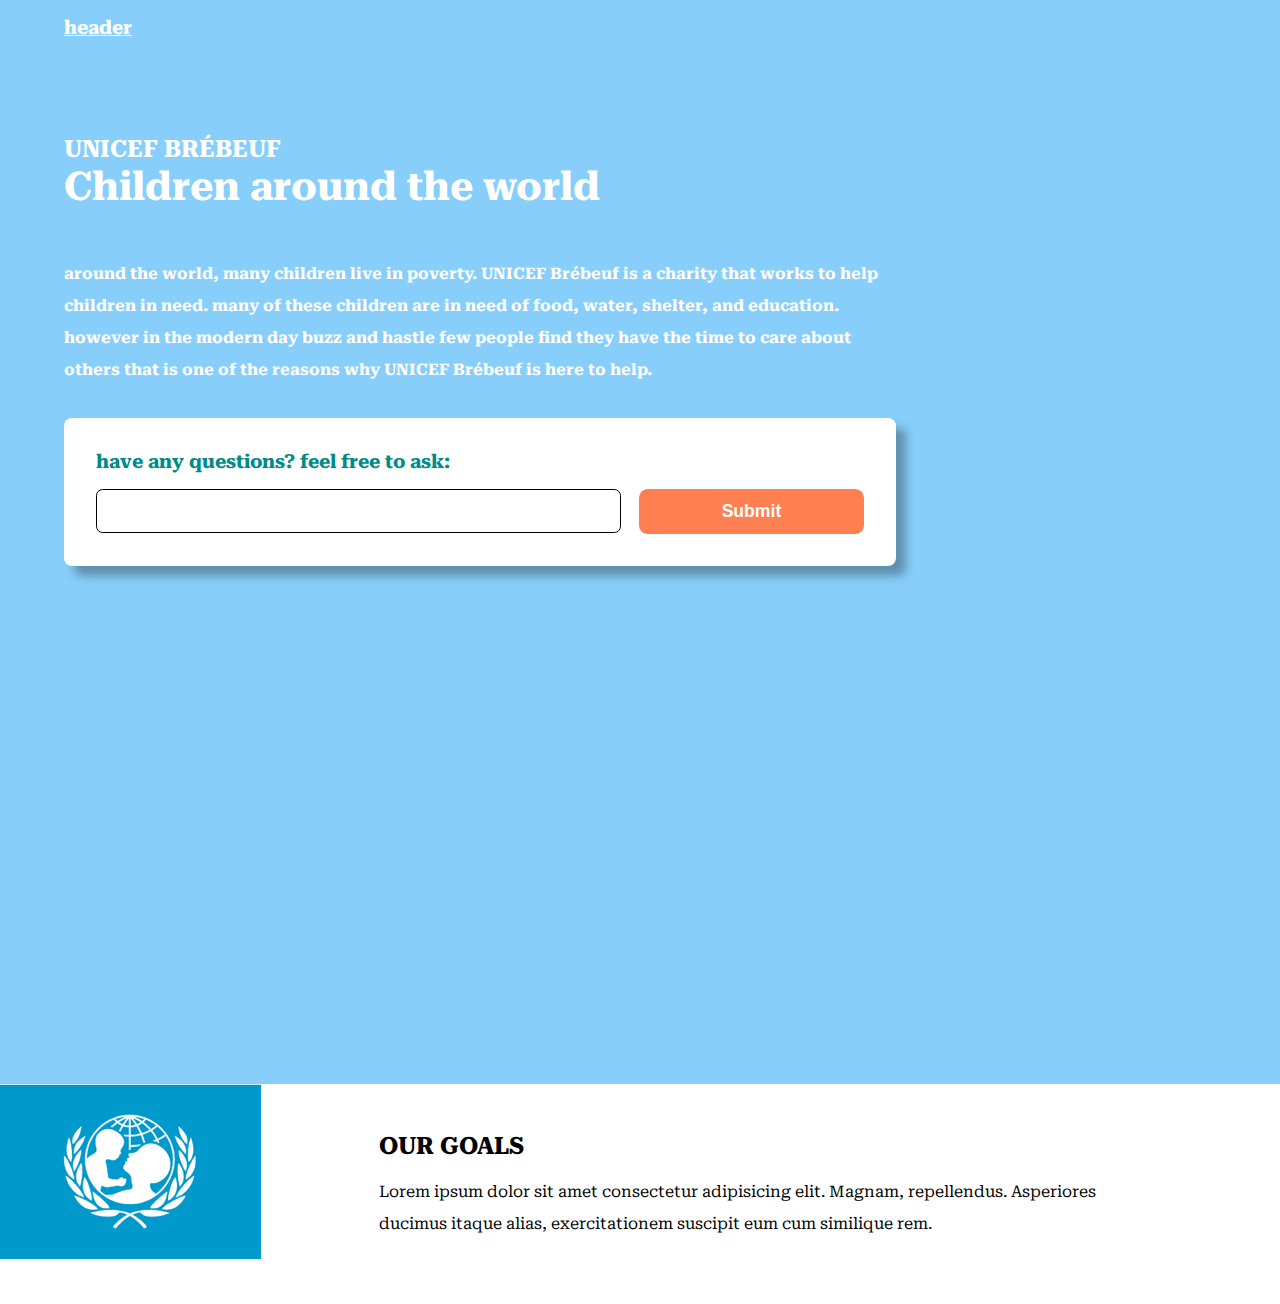
==== index.html @ da9cd879 "added" ====
<!DOCTYPE html>
<html lang="en">
<head>
    <meta charset="UTF-8">
    <meta http-equiv="X-UA-Compatible" content="IE=edge">
    <meta name="viewport" content="width=device-width, initial-scale=1.0">
    <title>Document</title>
    <link rel="stylesheet" href="css/main.css">
</head>
<body>
    <div class="overlay" id="overlay">
        <h3>Thanks for your questions!</h3>
    </div>
    <div class="hero-bg"> 
        <section class="top">
            <header>
                 <a href="#">header</a>
            </header>
                 <!-- <nav>
                     <ul>
                         <li><a href="#">home</a></li>
                         <li><a href="#">about</a></li>
                         <li><a href="#">services</a></li>
                     </ul>
                 </nav> -->
                <h1><span>UNICEF Brébeuf</span>Children around the world</h1>
                <p>
                    around the world, many children live in poverty. UNICEF Brébeuf is a charity that works to help children in need. 
                    many of these children are in need of food, water, shelter, and education. however in the modern day buzz and hastle few people find they have the time to care about others
                    that is one of the reasons why UNICEF Brébeuf is here to help. 
                </p>
                <div class="questions">
                    <form action="">
                        <div class="form-left">
                            <label for="money">have any questions? feel free to ask:</label>
                            <input type="any" name="questions" id="questions"></input>
                        </div>

                        <input type="button" value="Submit" id="cta-btn">
                    </form>
                </div>
            
        </section>
        <iframe scrolling="no" width="800px" frameborder="0" height="700px" src="https://sdmx.data.unicef.org/databrowser/embed.html?df=UNICEF:CCRI(1.0)&dq=.POV_INEQUITY&chart=N4IgxgFghgTgLgYQPYDsBmBLA5iAXKOATwAcBTPEOGU0gWymJABoQli4NUBnPUYmDPRiEKAJQCiAMQD6AQQmzmILqTCoAJrBG4QIAL4sOcADbkdxJADdS8QgAIoKdXYwpSARwCuUYxiIOYJE8nOzgIUjsAdyQYY2dUBzsuMB8IpDQ7AAYAWgBGTKUuTwAjI1MKfT0gA"></iframe>    </div>

    <section class="explanation">
        <div class="right-col">
            <h2>Our Goals</h2>
            <p>Lorem ipsum dolor sit amet consectetur adipisicing elit. Magnam, repellendus. Asperiores ducimus itaque alias, exercitationem suscipit eum cum similique rem.</p>
        </div>
        <img src="images/unicef.jpg" alt="logo"> 
    </section>

    <script>
        let btn = document.getElementById("cta-btn");
        let overlay = document.getElementById("cta-btn");
        btn.addEventListener('click', () => {
            // rediredt to https://www.unicef.ca/en/search?search= + document.getElementById("questions").value
            window.location.href = "https://www.unicef.ca/en/search?search=" + document.getElementById("questions").value;
        })
    </script>
</html>
---- css/main.css ----
@import url('https://fonts.googleapis.com/css2?family=Roboto+Serif:wght@100&display=swap');

body {
    font-family: 'Roboto Serif', sans-serif;
    margin: 0;
}

.hero-bg{
    background-color: lightskyblue;
    background-position: 12% 83%;
    color: white;
    text-align: center;
    padding-bottom: 4em;
}

header{
    padding: 1em 0;
}

.hero-bg a {
    color: white;
    font-weight: bold;
    font-size: 1.2rem;
}

section{
    margin: 0 1em;
}

h1 {
    font-size: 2.5rem;
    margin: 2em 0 1.2em;
}

h1 span {
    text-transform: uppercase;
    display: block;
    font-size: 1.5rem;
}

.hero-bg p {
    font-weight: bold;
    margin: 0 1em 3em;
}

.questions {
    background-color: white;
    margin: 2em -1em 0;
    padding: 2em;
}

label{
    color:darkcyan;
    font-weight: bold;
    display: block;
    margin-bottom: 1em;
    font-size: 1.2rem;
}

input{
    background-color: white;
    border: 1px solid black;
    width: 100%;
    padding: 1em;
    border-radius: .5em;
    margin-top: 1.2em;
    box-sizing: border-box;
}

.questions p{
    color: gray;
    margin-bottom: 1.5em;
    font-weight: normal;
    font-size: .9em;
    margin-top: .3em;
}

input[type=button]{
    background-color: coral;
    border: none;
    width: 100%;
    color: white;
    font-weight: bold;
    font-size: 1.3em;
    padding: 1em;
    border-radius: .5em;
    cursor: pointer;
    margin-top: 1.2em;
}

input[type=button]:hover{
    background-color: rgb(250, 116, 67);
    font-weight: normal;
}

.explanation{
    margin: 0;
}

.right-col{
    text-align: center;
    margin: 3em 1em;
}

h2{
    text-transform: uppercase;
}

img {
    width: 100%;
}

p{
    line-height: 2em;
}

.overlay{
    position: absolute;
    height: 100vh;
    width: 100%;
    background: rgba(0,0,0,.9);
    z-index: 1;
    place-content: center;
    color: white;
    display: none;
    opacity: 0;
}

.animate-overlay{
    animation: overlay 3s forwards;
}

@media (min-width: 730px){
    section{
        margin: 0 4em;
    }
    .questions{
        margin: 2em -4em 0;
    }
}

@media (min-width: 930px){
    .hero-bg{
        text-align: left;
    }
    .hero-bg p{
        margin: 0 0 3em;
    }
    .hero-bg section{
        width: 65%;
    }
    .questions{
        margin: 2em 0 0;
        padding: 2em;
        border-radius: .5em;
        box-shadow: 10px 10px 10px rgba(0,0,0,.3); 
    }
    form{
        display: flex;
    }
    .form-left{
        width: 70%;
    }
    label {
        margin: 0;
    }
    input[type="button"]{
        height: fit-content;
        font-size: 1.1em;
        margin-left: 1em;
        margin-top: 2.2em;
        padding: .7em 0;
        width: 30%;
    }
    .hero-bg p{
        margin-bottom: 0;
    }

    section.explanation{
        display: grid;
        grid-template-columns: repeat (2, 50%);
        grid-template-areas: "logo content";
    }
    .right-col{
        grid-area: content;
        padding: 0 10%;
        text-align: left;
        align-self: center;
    }
    img{
        grid-area: logo;
    }
    h2{
        margin: 0;
    }
}

.top{
    animation: fadeIn 2s forwards;
}

@keyframes fadeIn{
    from{
        opacity: 0;
        transform: translateY(-2em);
    }
    to{
        opacity: 1;
        transform: translateY(0);
    }
}

@keyframes overlay {
    0%{
        opacity: 0;
    }
    30%{
        opacity: 1;
    }
    70%{
        opacity: 1;
    }
    100%{
        opacity: 0;
    }
}

#cta-btn:active{
    transition: all 0.2s cubic-bezier(0, 1.13, 0.03, 1.05);
    background-color: red;

}

iframe{
    width: 100%;
    height: 50vh;
    transform: translateY(5vh);
}
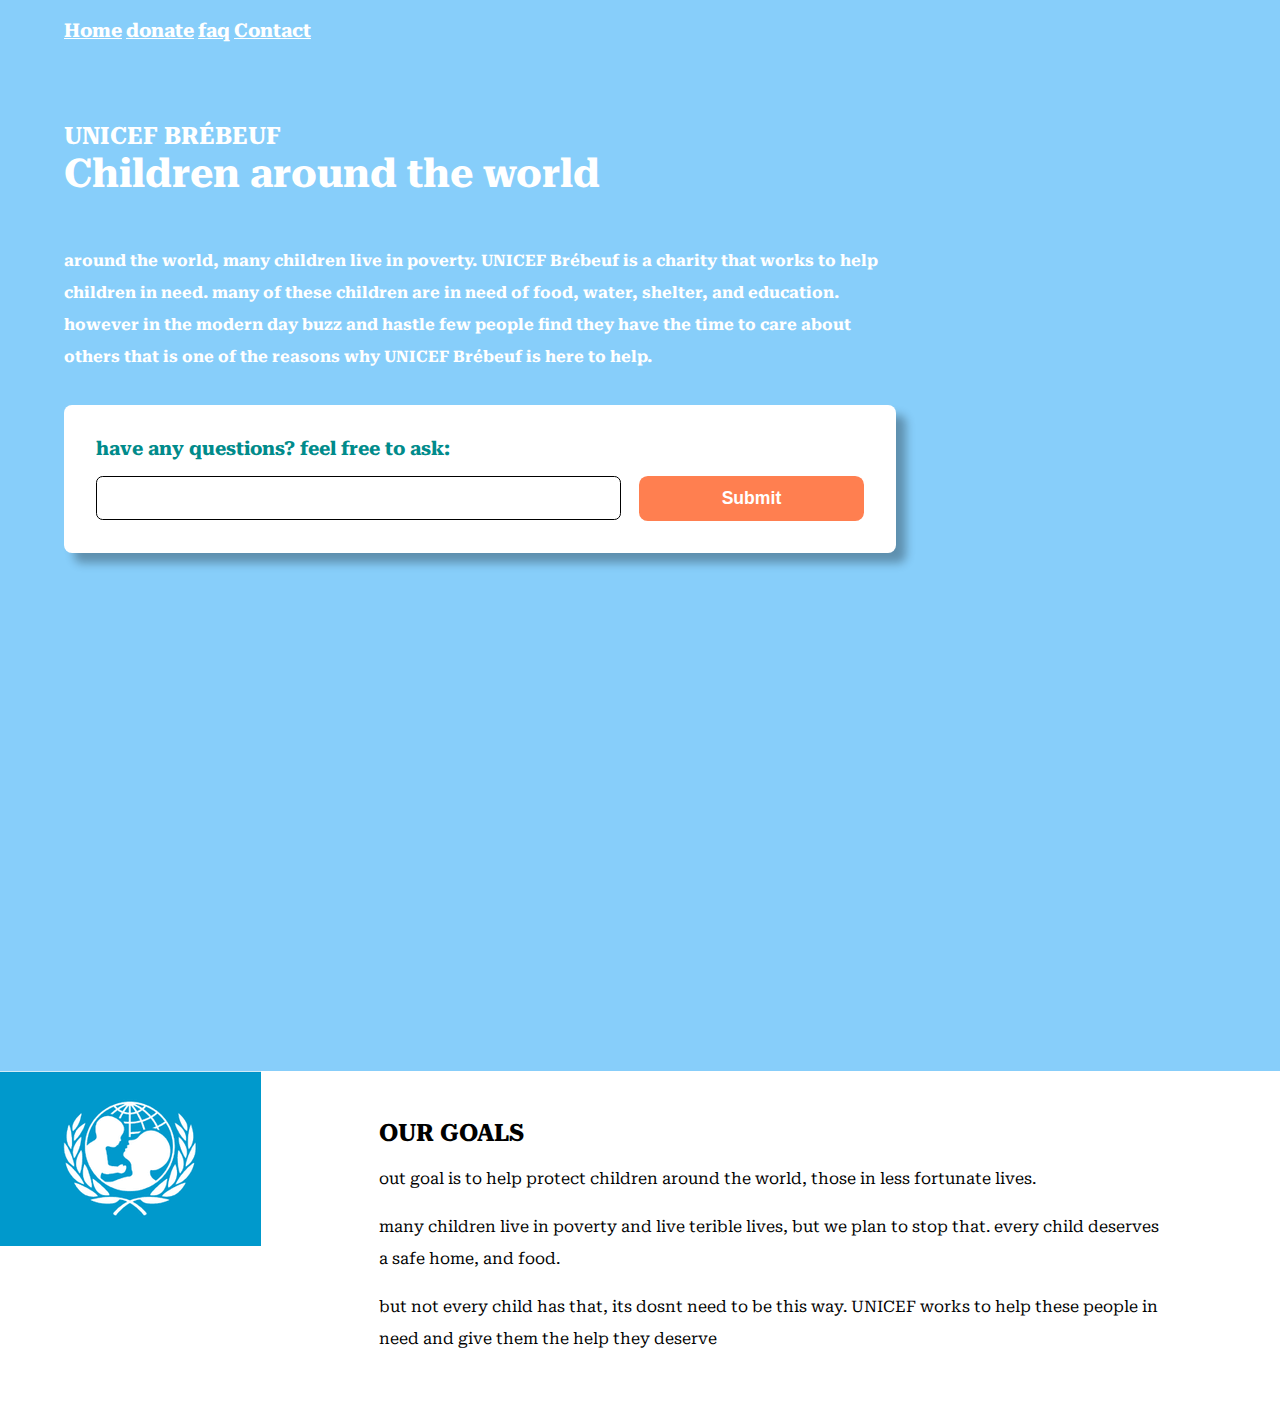
==== commit 61426968: "made the final cahnge before i get some rest" ====
--- a/index.html
+++ b/index.html
@@ -12,17 +12,15 @@
         <h3>Thanks for your questions!</h3>
     </div>
     <div class="hero-bg"> 
+        <br>
         <section class="top">
-            <header>
-                 <a href="#">header</a>
+            <div class="topnav">
+                <a class="active" href="https://www.unicef.ca/en">Home</a>
+                <a href="https://www.unicef.ca/en/">donate</a>
+                <a href="faq">faq</a>
+                <a href="contact">Contact</a>
+            </div>
             </header>
-                 <!-- <nav>
-                     <ul>
-                         <li><a href="#">home</a></li>
-                         <li><a href="#">about</a></li>
-                         <li><a href="#">services</a></li>
-                     </ul>
-                 </nav> -->
                 <h1><span>UNICEF Brébeuf</span>Children around the world</h1>
                 <p>
                     around the world, many children live in poverty. UNICEF Brébeuf is a charity that works to help children in need. 
@@ -46,17 +44,12 @@
     <section class="explanation">
         <div class="right-col">
             <h2>Our Goals</h2>
-            <p>Lorem ipsum dolor sit amet consectetur adipisicing elit. Magnam, repellendus. Asperiores ducimus itaque alias, exercitationem suscipit eum cum similique rem.</p>
+            <p>out goal is to help protect children around the world, those in less fortunate lives.</p>
+            <p>many children live in poverty and live terible lives, but we plan to stop that. every child deserves a safe home, and food.</p>
+            <p>but not every child has that, its dosnt need to be this way. UNICEF works to help these people in need and give them the help they deserve </p>
         </div>
         <img src="images/unicef.jpg" alt="logo"> 
     </section>
 
-    <script>
-        let btn = document.getElementById("cta-btn");
-        let overlay = document.getElementById("cta-btn");
-        btn.addEventListener('click', () => {
-            // rediredt to https://www.unicef.ca/en/search?search= + document.getElementById("questions").value
-            window.location.href = "https://www.unicef.ca/en/search?search=" + document.getElementById("questions").value;
-        })
-    </script>
+
 </html> 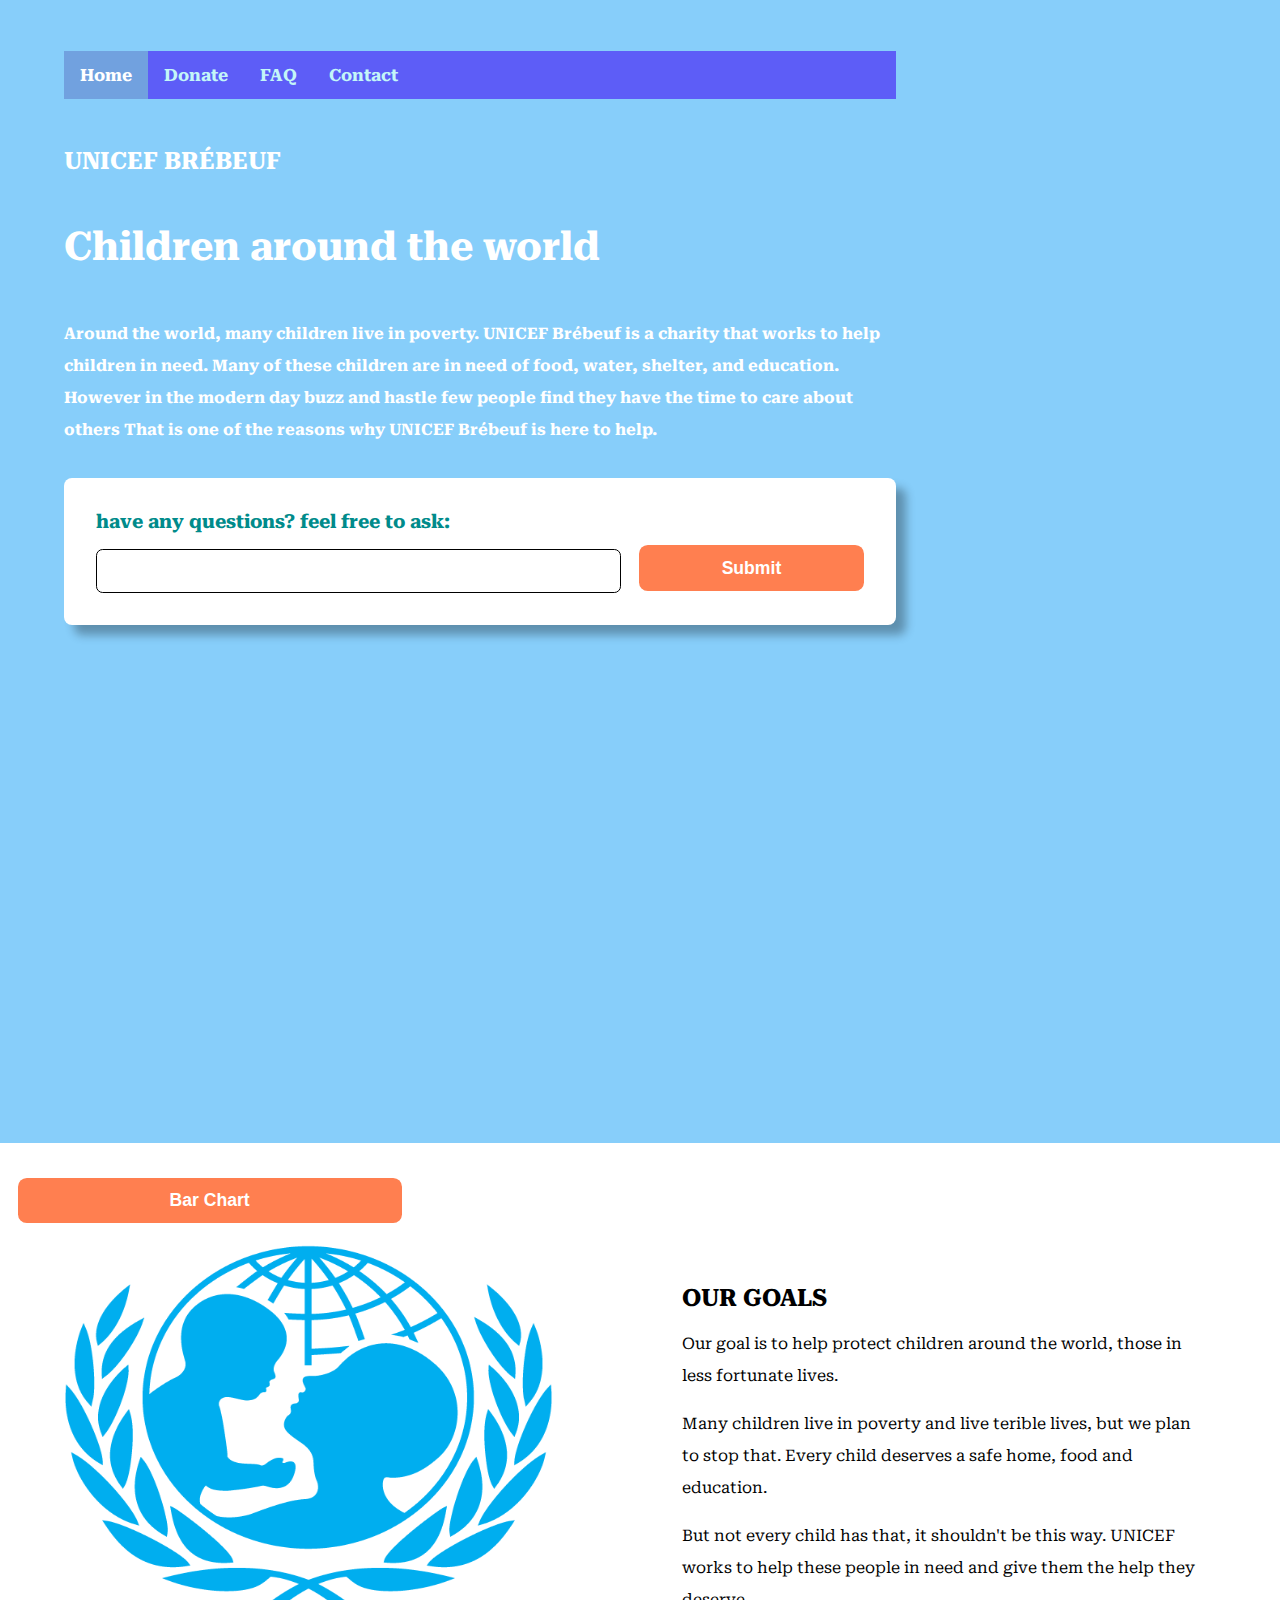
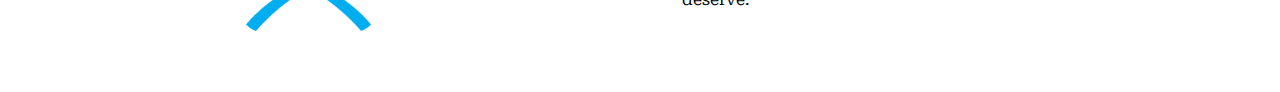
==== commit 28302a5a: "sarinas merge" ====
--- a/index.html
+++ b/index.html
@@ -15,17 +15,21 @@
         <br>
         <section class="top">
             <div class="topnav">
-                <a class="active" href="https://www.unicef.ca/en">Home</a>
-                <a href="https://www.unicef.ca/en/">donate</a>
-                <a href="faq">faq</a>
+                <!-- directions to unicefs homepage -->
+                <a class="active" href="https://www.unicef.ca/en">Home</a> 
+                <!-- directions to unicefs dontation page. go donate there plz -->
+                <a href="https://www.unicef.ca/en/">Donate</a>
+
+                <!-- our pages -->
+                <a href="faq">FAQ</a>
                 <a href="contact">Contact</a>
             </div>
             </header>
                 <h1><span>UNICEF Brébeuf</span>Children around the world</h1>
                 <p>
-                    around the world, many children live in poverty. UNICEF Brébeuf is a charity that works to help children in need. 
-                    many of these children are in need of food, water, shelter, and education. however in the modern day buzz and hastle few people find they have the time to care about others
-                    that is one of the reasons why UNICEF Brébeuf is here to help. 
+                    Around the world, many children live in poverty. UNICEF Brébeuf is a charity that works to help children in need. 
+                    Many of these children are in need of food, water, shelter, and education. However in the modern day buzz and hastle few people find they have the time to care about others
+                    That is one of the reasons why UNICEF Brébeuf is here to help. 
                 </p>
                 <div class="questions">
                     <form action="">
@@ -39,14 +43,19 @@
                 </div>
             
         </section>
+        <!-- the embed below uses UNICEFS API to fetch data for UNICEF:CCRI(1.0)&dq=.POV_INEQUITY -->
         <iframe scrolling="no" width="800px" frameborder="0" height="700px" src="https://sdmx.data.unicef.org/databrowser/embed.html?df=UNICEF:CCRI(1.0)&dq=.POV_INEQUITY&chart=N4IgxgFghgTgLgYQPYDsBmBLA5iAXKOATwAcBTPEOGU0gWymJABoQli4NUBnPUYmDPRiEKAJQCiAMQD6AQQmzmILqTCoAJrBG4QIAL4sOcADbkdxJADdS8QgAIoKdXYwpSARwCuUYxiIOYJE8nOzgIUjsAdyQYY2dUBzsuMB8IpDQ7AAYAWgBGTKUuTwAjI1MKfT0gA"></iframe>    </div>
+        
+        <div class="chart-change">
+            <input type="button" value="Bar Chart" id="btn2">
+        </div>
 
     <section class="explanation">
         <div class="right-col">
             <h2>Our Goals</h2>
-            <p>out goal is to help protect children around the world, those in less fortunate lives.</p>
-            <p>many children live in poverty and live terible lives, but we plan to stop that. every child deserves a safe home, and food.</p>
-            <p>but not every child has that, its dosnt need to be this way. UNICEF works to help these people in need and give them the help they deserve </p>
+            <p>Our goal is to help protect children around the world, those in less fortunate lives.</p>
+            <p>Many children live in poverty and live terible lives, but we plan to stop that. Every child deserves a safe home, food and education.</p>
+            <p>But not every child has that, it shouldn't be this way. UNICEF works to help these people in need and give them the help they deserve. </p>
         </div>
         <img src="images/unicef.jpg" alt="logo"> 
     </section>
--- a/css/main.css
+++ b/css/main.css
@@ -36,6 +36,7 @@
     text-transform: uppercase;
     display: block;
     font-size: 1.5rem;
+    padding-bottom: 2em;
 }
 
 .hero-bg p {
@@ -130,6 +131,33 @@
     animation: overlay 3s forwards;
 }
 
+.topnav{
+
+    transform: translateY(2em);
+    background-color: rgb(93, 93, 247);
+    overflow: hidden;
+}
+
+.topnav a{
+    float: left;
+    color: rgb(195, 246, 248);
+    text-align: center;
+    padding: 14px 16px;
+    text-decoration: none;
+    font-size: 17px;
+}
+
+.topnav a:hover {
+
+    background-color: #ddd;
+    color: black;
+}
+
+.topnav a.active {
+    background-color: #71a1df;
+    color: white;
+}
+
 @media (min-width: 730px){
     section{
         margin: 0 4em;
@@ -168,7 +196,7 @@
         height: fit-content;
         font-size: 1.1em;
         margin-left: 1em;
-        margin-top: 2.2em;
+        margin-top: 2em;
         padding: .7em 0;
         width: 30%;
     }
@@ -189,6 +217,10 @@
     }
     img{
         grid-area: logo;
+        width: 130%;
+        height: 85%;
+        transform: translateX(-6em);
+        margin: 1em;
     }
     h2{
         margin: 0;
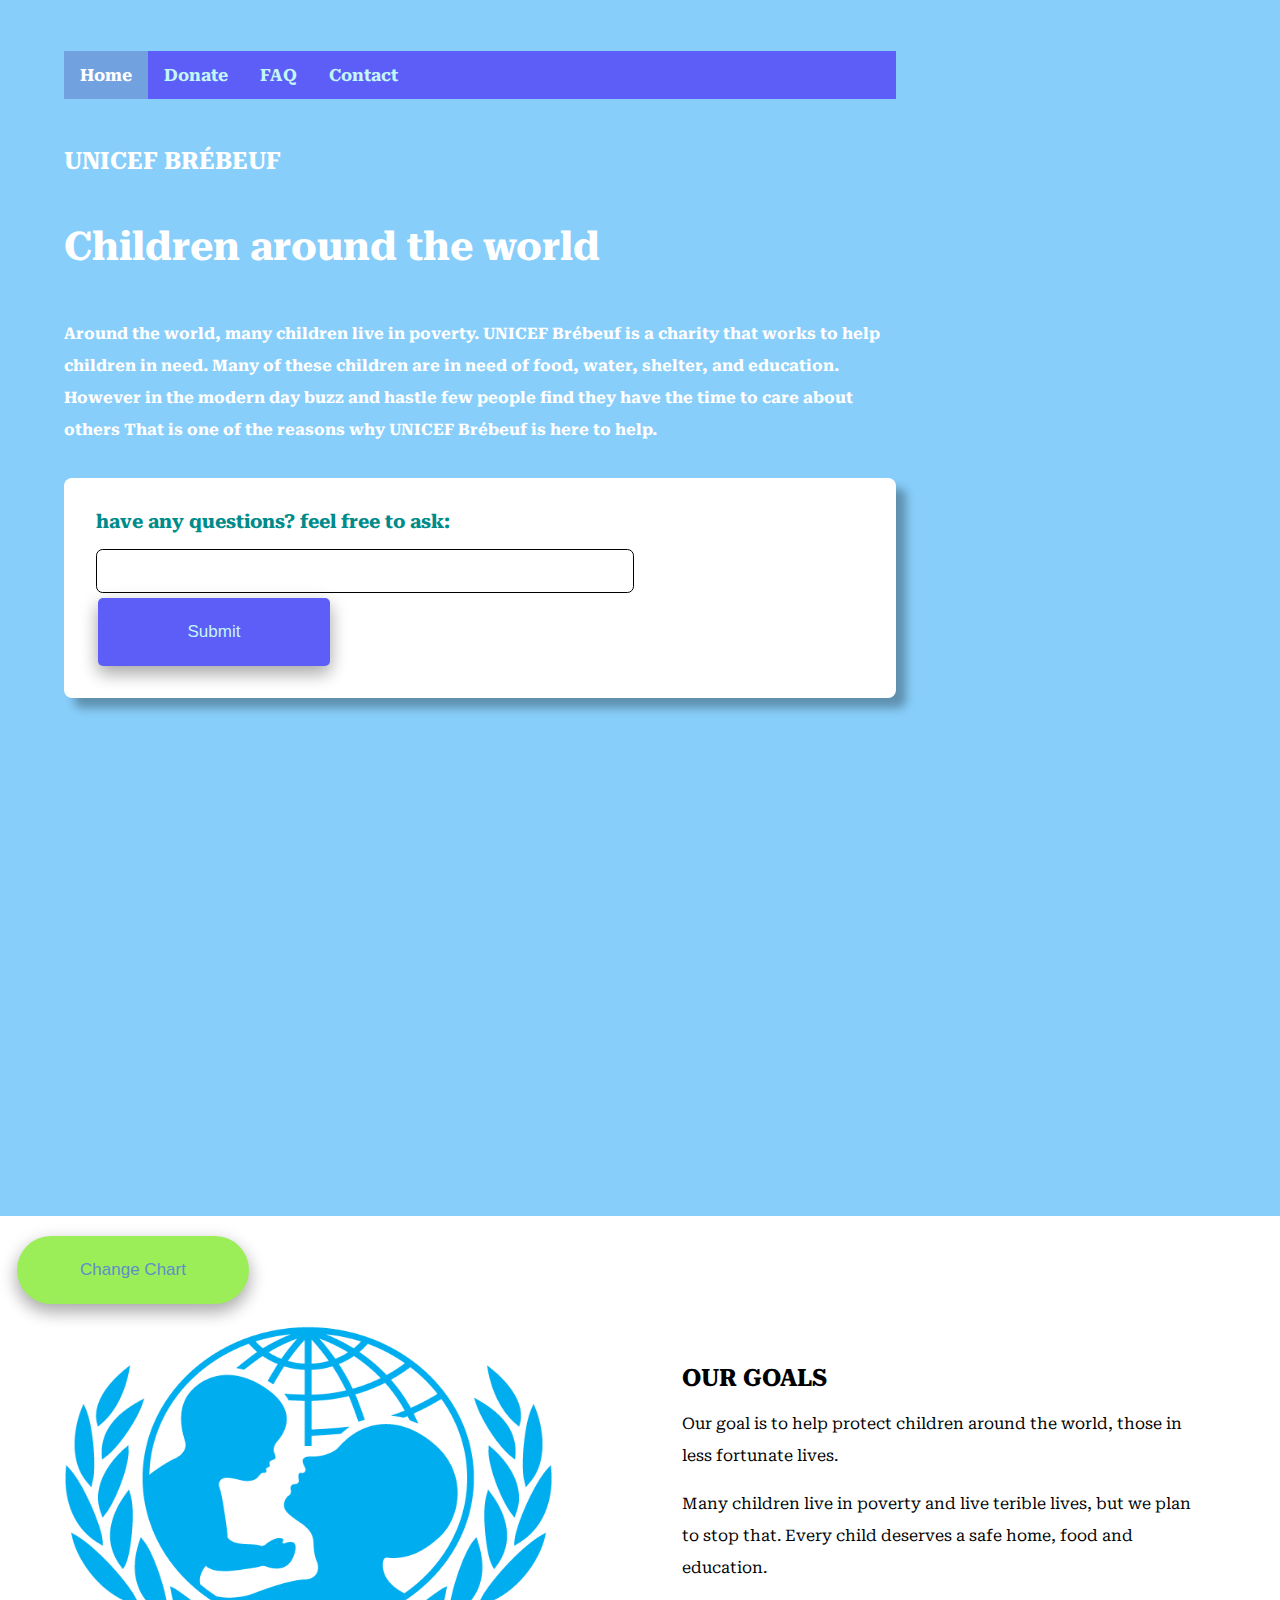
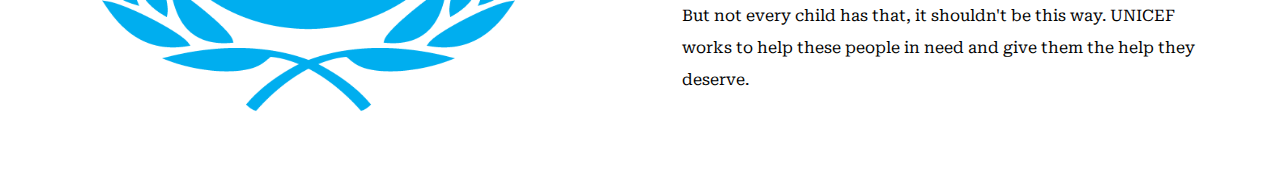
==== commit c413fe59: "final" ====
--- a/index.html
+++ b/index.html
@@ -6,11 +6,10 @@
     <meta name="viewport" content="width=device-width, initial-scale=1.0">
     <title>Document</title>
     <link rel="stylesheet" href="css/main.css">
+    <!-- link js -->
+    <script src="script.js"></script>
 </head>
 <body>
-    <div class="overlay" id="overlay">
-        <h3>Thanks for your questions!</h3>
-    </div>
     <div class="hero-bg"> 
         <br>
         <section class="top">
@@ -32,22 +31,55 @@
                     That is one of the reasons why UNICEF Brébeuf is here to help. 
                 </p>
                 <div class="questions">
-                    <form action="">
+                    <div>
                         <div class="form-left">
                             <label for="money">have any questions? feel free to ask:</label>
                             <input type="any" name="questions" id="questions"></input>
                         </div>
 
-                        <input type="button" value="Submit" id="cta-btn">
-                    </form>
+                        <button style="
+                            background-color: rgb(93, 93, 247);
+                            color: rgb(195, 246, 248);
+                            padding: 14px 16px;
+                            text-decoration: none;
+                            font-size: 17px;
+                            border: none;
+                            cursor: pointer;
+                            height: 68px;
+                            width: 232px;
+                            margin-left: 2px;
+                            /* make corners rounded */
+                            border-radius: 5px;
+                            /* make it have a 3D effect */
+                            box-shadow: 0 8px 16px 0 rgba(0,0,0,0.2), 0 6px 20px 0 rgba(0,0,0,0.19);
+                            margin-top: 5px;
+                            " id="cta-btn" onclick="redir();">Submit</button>
+                    </div>
                 </div>
             
         </section>
         <!-- the embed below uses UNICEFS API to fetch data for UNICEF:CCRI(1.0)&dq=.POV_INEQUITY -->
+        <div id="chart">
         <iframe scrolling="no" width="800px" frameborder="0" height="700px" src="https://sdmx.data.unicef.org/databrowser/embed.html?df=UNICEF:CCRI(1.0)&dq=.POV_INEQUITY&chart=N4IgxgFghgTgLgYQPYDsBmBLA5iAXKOATwAcBTPEOGU0gWymJABoQli4NUBnPUYmDPRiEKAJQCiAMQD6AQQmzmILqTCoAJrBG4QIAL4sOcADbkdxJADdS8QgAIoKdXYwpSARwCuUYxiIOYJE8nOzgIUjsAdyQYY2dUBzsuMB8IpDQ7AAYAWgBGTKUuTwAjI1MKfT0gA"></iframe>    </div>
-        
+        </div>
         <div class="chart-change">
-            <input type="button" value="Bar Chart" id="btn2">
+            <button style="
+            background-color: rgb(156, 238, 89);
+            color: rgb(94, 143, 199);
+            padding: 14px 16px;
+            text-decoration: none;
+            font-size: 17px;
+            border: none;
+            cursor: pointer;
+            height: 68px;
+            width: 232px;
+            margin-left: 17px;
+            /* make corners rounded */
+            border-radius: 50px;
+            margin-top: 20px;
+            /* make it have a 3D effect */
+            box-shadow: 0 8px 16px 0 rgba(0,0,0,0.2), 0 6px 20px 0 rgba(0,0,0,0.19);
+            " id="btn2" onclick="switchChart();">Change Chart</button>
         </div>
 
     <section class="explanation">
